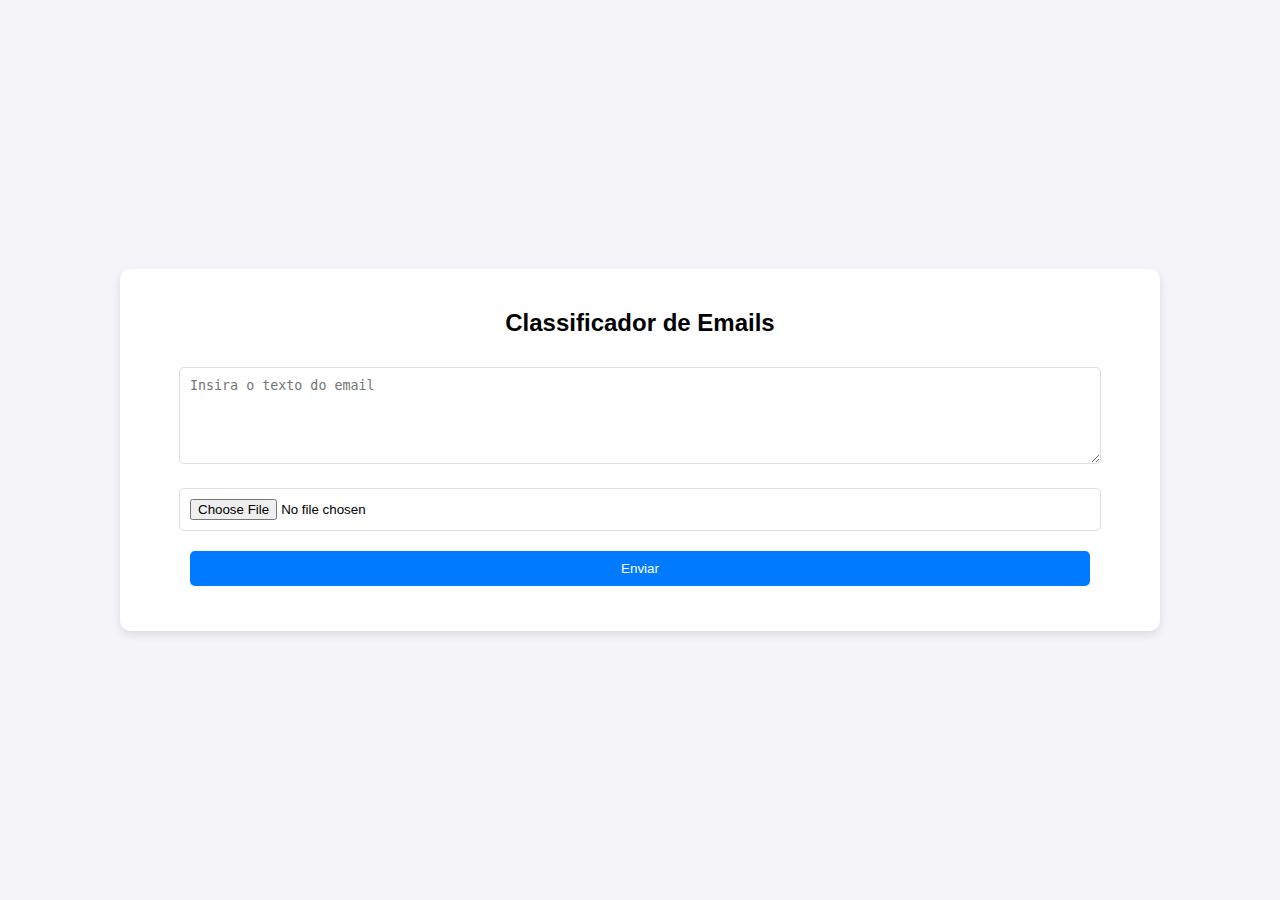
==== templates/index.html @ bce0c929 "feature: recebe texto / arquivo e informa o que foi recebido" ====
<!DOCTYPE html>
<html lang="en">
<head>
  <meta charset="UTF-8">
  <meta name="viewport" content="width=device-width, initial-scale=1.0">
  <title>Classificador de Emails</title>
  <link rel="stylesheet" href="/static/styles.css">
</head>
<body>
  <div class="container">
    <h2>Classificador de Emails</h2>
    <textarea id="emailText" rows="5" placeholder="Insira o texto do email"></textarea>
    <input type="file" id="emailFile" accept=".txt, .pdf">
    <button id="submitBtn">Enviar</button>
    <p id="errorMsg" class="error"></p>
  </div>
  <script>
    const submitBtn = document.getElementById('submitBtn');
    const emailText = document.getElementById('emailText');
    const emailFile = document.getElementById('emailFile');
    const errorMsg = document.getElementById('errorMsg');
  
    submitBtn.addEventListener('click', () => {
      errorMsg.textContent = ''; // Limpa mensagens de erro anteriores
  
      // Verifica se ambos texto e arquivo foram enviados
      if (emailText.value.trim() && emailFile.files.length > 0) {
        errorMsg.textContent = 'Por favor, envie apenas texto ou um arquivo, não ambos.';
        return;
      }
  
      // Verifica se nenhum dado foi enviado
      if (!emailText.value.trim() && emailFile.files.length === 0) {
        errorMsg.textContent = 'Por favor, envie um texto ou selecione um arquivo.';
        return;
      }
  
      const formData = new FormData();
      if (emailText.value.trim()) {
        formData.append('text_input', emailText.value.trim());
      }
      if (emailFile.files.length > 0) {
        formData.append('file_input', emailFile.files[0]);
      }
  
      // Envia os dados ao backend
      fetch('/process', {
        method: 'POST',
        body: formData
      })
      .then(response => response.text())
      .then(data => {
        document.open();
        document.write(data);
        document.close();
      })
      .catch(error => console.error('Erro:', error));
    });
  </script>
</body>
</html>
---- static/styles.css ----
body {
    font-family: Arial, sans-serif;
    margin: 0;
    padding: 0;
    display: flex;
    flex-direction: column;
    align-items: center;
    justify-content: center;
    height: 100vh;
    background-color: #f4f4f9;
  }
  
  .container {
    background: #ffffff;
    padding: 20px;
    border-radius: 10px;
    box-shadow: 0 4px 10px rgba(0, 0, 0, 0.1);
    width: 1000px;
    text-align: center;
  }
  
  textarea, input[type="file"], button {
    width: 90%;
    margin: 10px 0;
    padding: 10px;
    border: 1px solid #ddd;
    border-radius: 5px;
  }
  
  button {
    background-color: #007bff;
    color: #fff;
    border: none;
    cursor: pointer;
  }
  
  button:hover {
    background-color: #0056b3;
  }
  
  .error {
    color: red;
    font-size: 0.9rem;
    margin-top: 10px;
  }
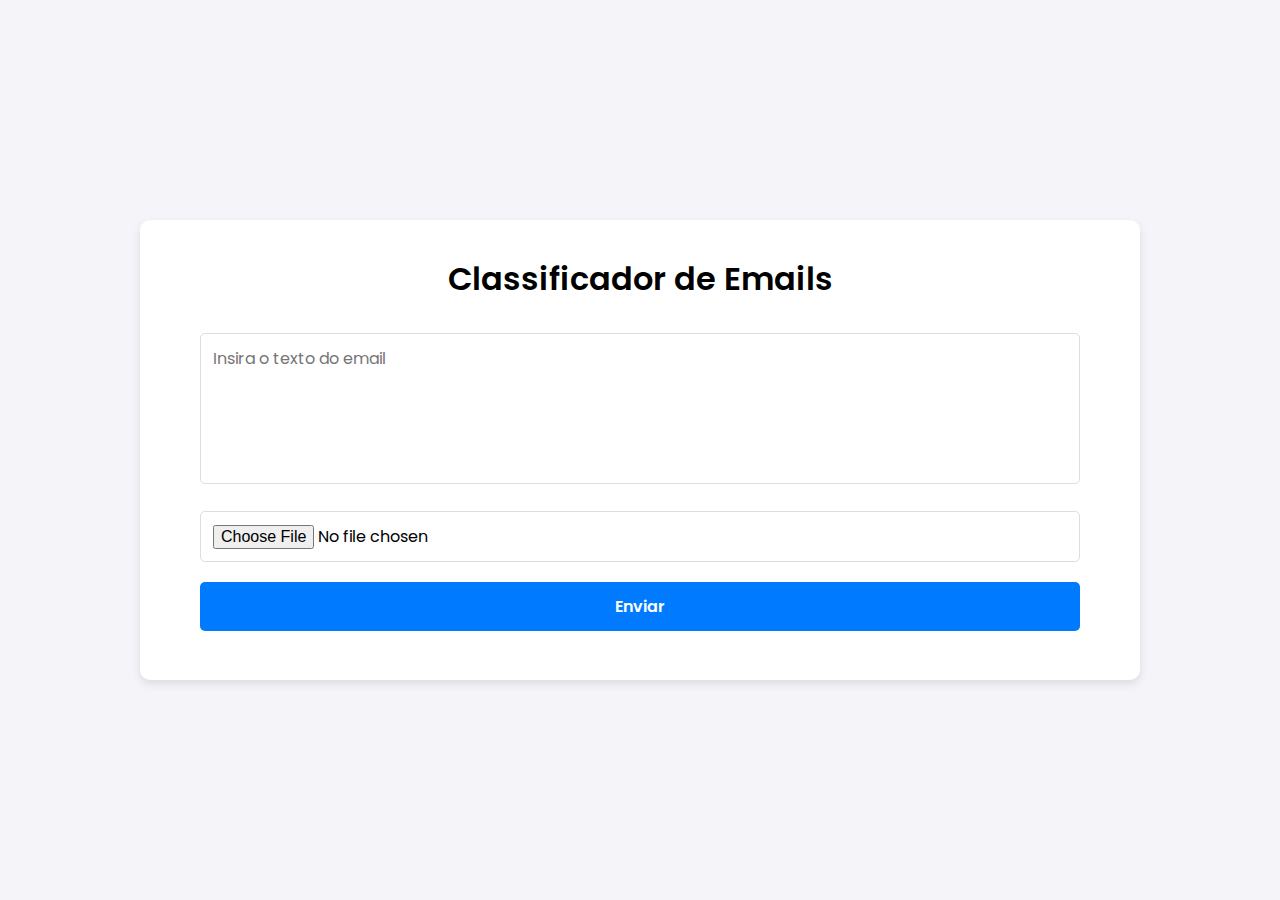
==== commit c374957e: "Fix: O sistema está finalizado, CSS ajustado e responsível. Inclui o readme completo com instruções " ====
--- a/templates/index.html
+++ b/templates/index.html
@@ -1,61 +1,61 @@
 <!DOCTYPE html>
 <html lang="en">
 <head>
-  <meta charset="UTF-8">
-  <meta name="viewport" content="width=device-width, initial-scale=1.0">
-  <title>Classificador de Emails</title>
-  <link rel="stylesheet" href="/static/styles.css">
+    <meta charset="UTF-8">
+    <meta name="viewport" content="width=device-width, initial-scale=1.0">
+    <title>Classificador de Emails</title>
+    <link rel="stylesheet" href="/static/index.css">
 </head>
 <body>
-  <div class="container">
-    <h2>Classificador de Emails</h2>
-    <textarea id="emailText" rows="5" placeholder="Insira o texto do email"></textarea>
-    <input type="file" id="emailFile" accept=".txt, .pdf">
-    <button id="submitBtn">Enviar</button>
-    <p id="errorMsg" class="error"></p>
-  </div>
-  <script>
-    const submitBtn = document.getElementById('submitBtn');
-    const emailText = document.getElementById('emailText');
-    const emailFile = document.getElementById('emailFile');
-    const errorMsg = document.getElementById('errorMsg');
-  
-    submitBtn.addEventListener('click', () => {
-      errorMsg.textContent = ''; // Limpa mensagens de erro anteriores
-  
-      // Verifica se ambos texto e arquivo foram enviados
-      if (emailText.value.trim() && emailFile.files.length > 0) {
-        errorMsg.textContent = 'Por favor, envie apenas texto ou um arquivo, não ambos.';
-        return;
-      }
-  
-      // Verifica se nenhum dado foi enviado
-      if (!emailText.value.trim() && emailFile.files.length === 0) {
-        errorMsg.textContent = 'Por favor, envie um texto ou selecione um arquivo.';
-        return;
-      }
-  
-      const formData = new FormData();
-      if (emailText.value.trim()) {
-        formData.append('text_input', emailText.value.trim());
-      }
-      if (emailFile.files.length > 0) {
-        formData.append('file_input', emailFile.files[0]);
-      }
-  
-      // Envia os dados ao backend
-      fetch('/process', {
-        method: 'POST',
-        body: formData
-      })
-      .then(response => response.text())
-      .then(data => {
-        document.open();
-        document.write(data);
-        document.close();
-      })
-      .catch(error => console.error('Erro:', error));
-    });
-  </script>
+    <div class="container">
+        <h2>Classificador de Emails</h2>
+        <textarea id="emailText" rows="5" placeholder="Insira o texto do email"></textarea>
+        <input type="file" id="emailFile" accept=".txt, .pdf">
+        <button id="submitBtn">Enviar</button>
+        <p id="errorMsg" class="error"></p>
+    </div>
+    <script>
+        const submitBtn = document.getElementById('submitBtn');
+        const emailText = document.getElementById('emailText');
+        const emailFile = document.getElementById('emailFile');
+        const errorMsg = document.getElementById('errorMsg');
+    
+        submitBtn.addEventListener('click', () => {
+        errorMsg.textContent = ''; // Limpa mensagens de erro anteriores
+    
+        // Verifica se ambos texto e arquivo foram enviados
+        if (emailText.value.trim() && emailFile.files.length > 0) {
+            errorMsg.textContent = 'Por favor, envie apenas texto ou um arquivo, não ambos.';
+            return;
+        }
+    
+        // Verifica se nenhum dado foi enviado
+        if (!emailText.value.trim() && emailFile.files.length === 0) {
+            errorMsg.textContent = 'Por favor, envie um texto ou selecione um arquivo.';
+            return;
+        }
+    
+        const formData = new FormData();
+        if (emailText.value.trim()) {
+            formData.append('text_input', emailText.value.trim());
+        }
+        if (emailFile.files.length > 0) {
+            formData.append('file_input', emailFile.files[0]);
+        }
+    
+        // Envia os dados ao backend
+        fetch('/process', {
+            method: 'POST',
+            body: formData
+        })
+        .then(response => response.text())
+        .then(data => {
+            document.open();
+            document.write(data);
+            document.close();
+        })
+        .catch(error => console.error('Erro:', error));
+        });
+    </script>
 </body>
 </html>
--- a/static/index.css
+++ b/static/index.css
@@ -0,0 +1,84 @@
+@import url('https://fonts.googleapis.com/css2?family=Poppins:wght@300;400;600&display=swap');
+
+body {
+  font-family: 'Poppins', sans-serif;
+  margin: 0;
+  padding: 0;
+  display: flex;
+  flex-direction: column;
+  align-items: center;
+  justify-content: center;
+  height: 100vh;
+  background-color: #f4f4f9;
+}
+
+.container {
+  background: #ffffff;
+  padding: 25px 40px;
+  border-radius: 10px;
+  box-shadow: 0 4px 10px rgba(0, 0, 0, 0.1);
+  width: 90%;
+  max-width: 1000px;
+  text-align: center;
+  box-sizing: border-box;
+}
+
+h2 {
+  font-size: 2em;
+  font-weight: 600;
+  margin-bottom: 20px;
+  margin-top: 10px;
+}
+
+textarea, input[type="file"], button {
+  width: calc(100% - 40px);
+  margin: 10px 0;
+  padding: 12px;
+  border: 1px solid #ddd;
+  border-radius: 5px;
+  font-family: 'Poppins', sans-serif;
+  font-size: 1em;
+  resize: none;
+  box-sizing: border-box;
+}
+
+button {
+  background-color: #007bff;
+  color: #fff;
+  border: none;
+  cursor: pointer;
+  font-weight: 600;
+  font-size: 1em;
+}
+
+button:hover {
+  background-color: #0056b3;
+}
+
+.error {
+  color: red;
+  font-size: 0.9rem;
+  margin-top: 10px;
+}
+
+/* Media query para telas de dispositivos móveis */
+@media (max-width: 768px) {
+  h2 {
+    font-size: 1.5em;
+  }
+
+  textarea, input[type="file"], button {
+    width: 100%;
+    font-size: 0.9em;
+  }
+
+  textarea {
+    width: 100%;
+    box-sizing: border-box;
+  }
+
+  input[type="file"] {
+    width: 100%;
+    box-sizing: border-box;
+  }
+}
